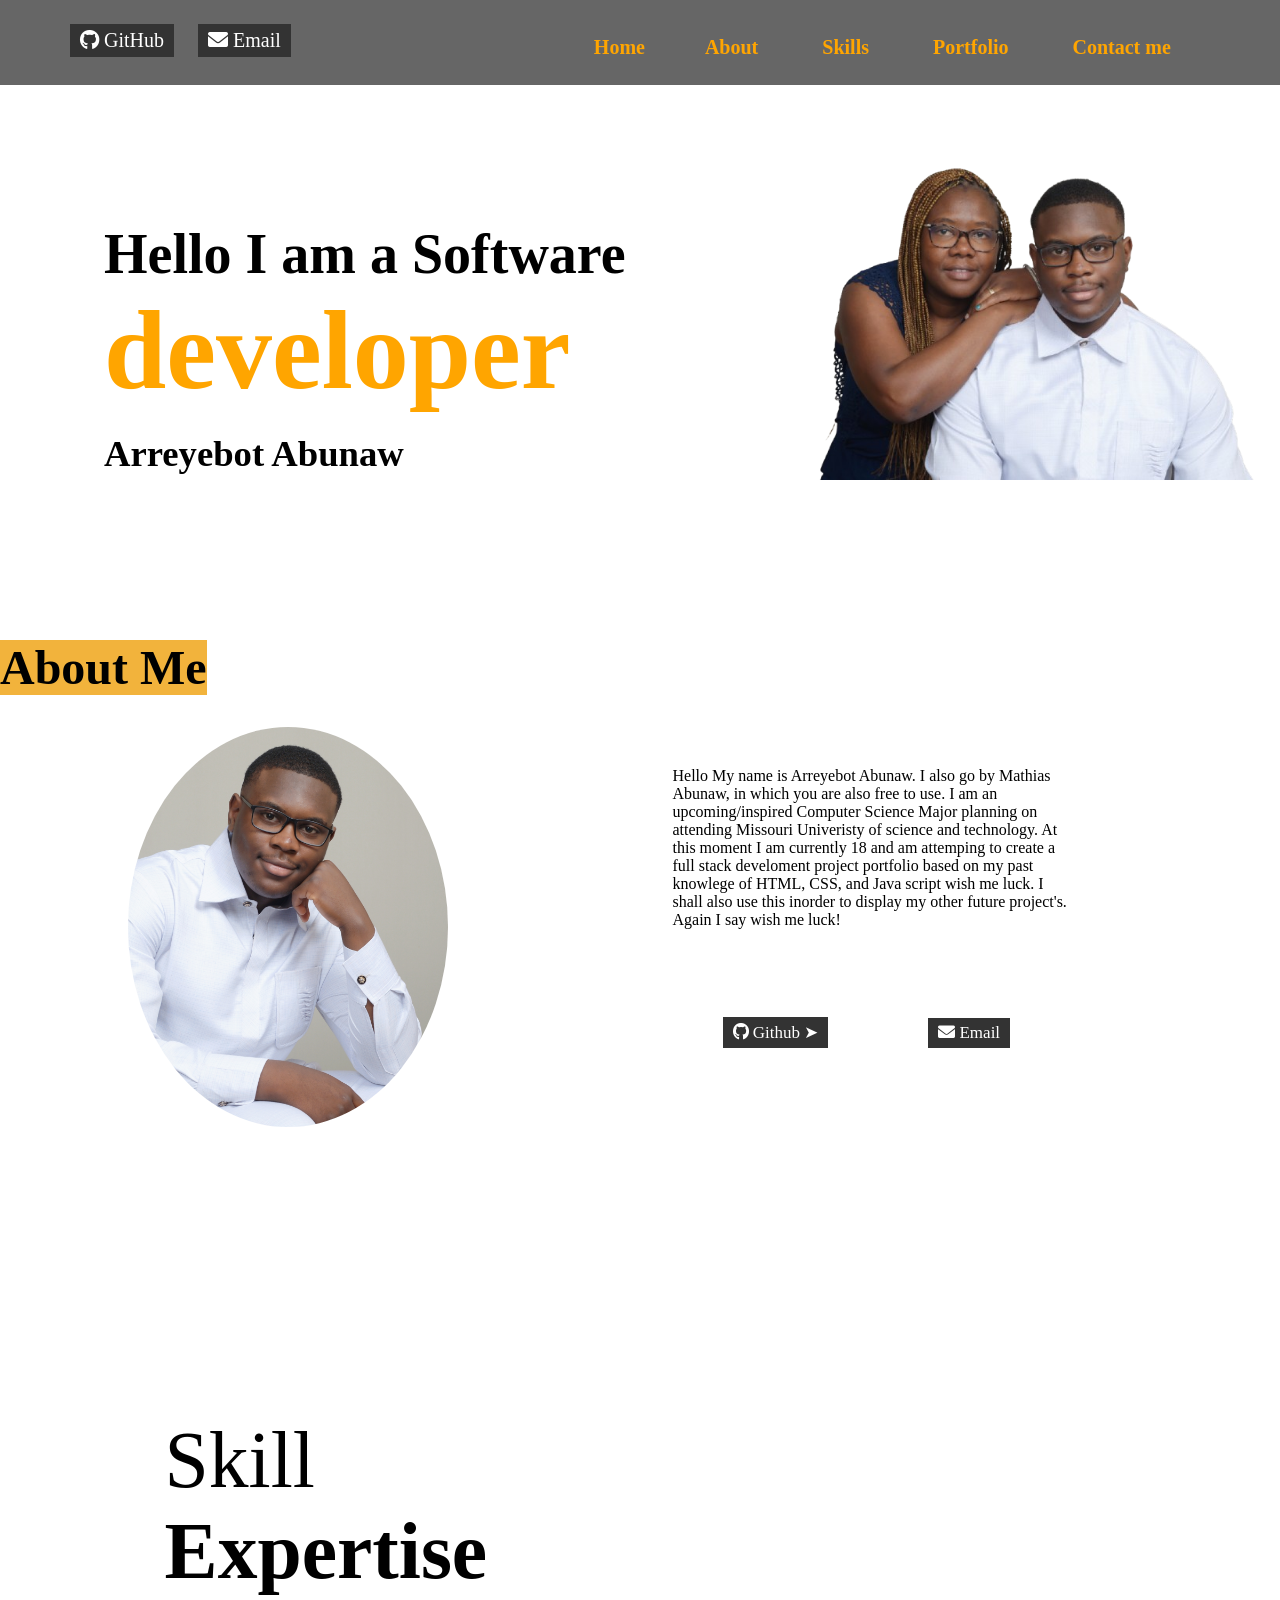
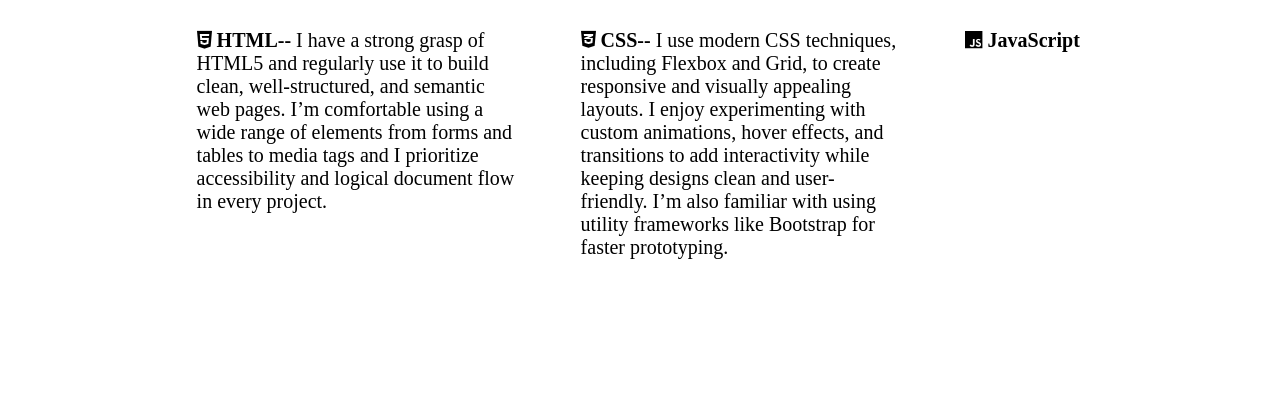
==== Main.html @ c68b88eb "Update" ====
<!DOCTYPE html>
<html lang="eng">
<header>
    <title>Home Page.com</title>
    <meta charset="UTF-8">
    <meta name="viewport" content="width=device-width, initial-scale=1.0">
    <link rel="Stylesheet" href="Stylesheet.css">
    <link rel="stylesheet" href="https://cdnjs.cloudflare.com/ajax/libs/font-awesome/6.0.0/css/all.min.css"> <!---Helps link font awasome to file-->

</header>
<body>
<section id="Intro">
    <!--CREATING MY NAME AND PICTURE-->

    <h1 class="Hello">
        Hello I am a Software  <br>
        <span class="Dev"> developer</span>
        <br> 
        <span class="Name"> Arreyebot Abunaw </span>
        
    </h1>
    <img id= "PersonalPic" src="Personalimg.png" alt="Personal Image of me"> <!--Image has to be inside the project file inorder for it to work-->

</body>
</section>
<!--Creating the Header-->
<body>
    <div id="Headers">
        <nav> <!--This helps link to other pages aka you need this for navigating to other pages-->
            <ul class="Main-Header"> <b>
            <li><a href="http://127.0.0.1:5500/Main.html">Home</a>
            <li><a href="#About2">About</a></li>
            <li><a href="http://127.0.0.1:5500/skill.Portfolio.html">Skills</a></li>
            <li><a href="http://127.0.0.1:5500/skill.Portfolio.html">Portfolio</a></li>
            <li><a href="">Contact me</a></li>
            </b>
    <div class="GitHub">
                <a href="http://127.0.0.1:5500/Main.html" target="_blank" rel="noopener">
                    <i class="fa-brands fa-github"></i>
                    <span>GitHub</span>
                </a>
                <a href="https://mail.google.com/mail/u/0/#inbox?compose=CllgCJqbQcwQWFFNfrJMfXtvzvFCMHwwsMnJhDkDpfLVlqZhbDSSJDcksXRqnrLkkTCdrmrxZHL" target="_blank" rel="noopener">
                    <i class="fa-solid fa-envelope"></i>
                    <span>Email</span>
                </a>

            </div>
        
    </ul>
    </nav>
    </div>
    <!-------------------------Social Media Logos--------------------->
    

    <!------------------------ABOUT ME SECTION----------------->
    
    <div id="about">
        <b> <header id="Aboutme">About Me</header> </b>
        <div class="Wrapper">
            <img id="Image-1" src="SelfImage1.JPG" alt="About me Image">
        <div class="container">
           <p class="Introduction"></p>
                Hello My name is Arreyebot Abunaw. I also go by Mathias Abunaw, in which you are also free to use. I am an upcoming/inspired
                Computer Science Major 
                planning on attending Missouri Univeristy of science and technology. At this moment I am currently 18 and am 
                attemping to create a full stack develoment project portfolio based on my past knowlege of HTML,             
                CSS, and Java script wish me luck. I shall also use this inorder to display my other future project's. Again I say wish me luck!
          </p>
    <section id="About2"></section>
          <a href="" target="_blank" rel="noopener">
            <i class="fa-brands fa-github"></i>
            <span>Github ➤</span>
           <a href="https://mail.google.com/mail/u/0/#inbox?compose=CllgCJqbQcwQWFFNfrJMfXtvzvFCMHwwsMnJhDkDpfLVlqZhbDSSJDcksXRqnrLkkTCdrmrxZHL" target="_blank" rel="noopener">
                    <i class="fa-solid fa-envelope"></i>
                    <span>Email</span>
                </a>
          </div>
    
        </div>
    </div>
</section>


<section >
    <div id="SkillPortfolio">
    <header id="skil"> Skill
        <b>
        <br id="Expertise">Expertise
    </header>
</b>
    <div id="Container">
        <div id="Sk">
            <i class="fa-brands fa-html5"></i><b> HTML--</b>
            I have a strong grasp of HTML5 and regularly use it to build clean,
            well-structured, and semantic web pages. I’m comfortable using a wide
            range of elements from forms and tables to media tags and I prioritize
            accessibility and logical document flow in every project.
        </div>
        <div id="Sk">
            <i class="fa-brands fa-css3-alt"></i><b> CSS--</b>
            I use modern CSS techniques, including Flexbox and Grid, to create 
            responsive and visually appealing layouts. I enjoy experimenting with
             custom animations, hover effects, and transitions to add interactivity 
             while keeping designs clean and user-friendly. I’m also familiar with
              using utility frameworks like Bootstrap for faster prototyping.

</div>
        <div id="Sk">
            <i class="fa-brands fa-js"></i><b> JavaScript</b></div>
        <div id="Sk"><b>ETC</b></div>
        
    </div>
    </div>
</section>
</body>
</html>
</body>
</html>
---- Stylesheet.css ----
/*-------------------------General Page----------------------------*/
#Intro{
    font-size: smaller;
    
}
.Hello{
  font-size:3.5rem;
  position: absolute; /* Allows position to be moved */
  left: 6.5rem;
  top:11rem;

}
.Name{
    font-size: 1cap;
}
.Dev{
    color: orange;
    font-size:200%;
    transition: ease-in 1.5s;
}
html{
    scroll-behavior: smooth;
}
body{
    /*Background image code */
    background-image:
         url("https://images.hdqwalls.com/download/white-cube-pattern-4k-bu-1920x1080.jpg"), url("https://getwallpapers.com/wallpaper/full/d/c/e/170942.jpg");
    background-size:contain,contain;
    background-attachment:scroll,scroll;/* When scrolling background image stays the same */
    background-position: top center, center bottom; /* First image starts from the center to the buton then second image continues from the center to the bottom*/
    height: 2000px; /* Set a height taller than the viewport to allow vertical scrolling */
    margin: 0; /* Remove default margin */
    overflow-x:hidden; /* Hide horizontal overflow to prevent any horizontal scrolling */
    background-repeat: no-repeat, no-repeat;
    
    

}
/* Picture of me and mom */
#PersonalPic{
    width:50cap;
    height:fit-content;/* The hieght will fit to the width of the image */
    position: absolute;
    right: 3cap;
    top: 15cap;


    /*causes Border edges to be rounder */
}


/*Header effects */

nav .Main-Header li{ /*I used Main Header inorder to make sure it only applies to the header section not nothing else */
    display: inline-block; /* This allows the Header List to horizontal */
    list-style: none;
    margin: 10px 20px;
    padding: 10px; /*add space beteen each item aka space within*/
    position: relative;
    left: 40cap;
    font-size: 20px; 
    flex-wrap: wrap; /* Allows wrapping on smaller screens */
}
nav .Main-Header li a{
    color: orange;
    text-decoration: none;
    flex-wrap: wrap;
    display: inline-block; /*Does not work I dont knwo why */
}

nav .Main-Header li a:hover::after{/*this will help create the red line under the header when hovered upon */
    content: "";/* creates empty content */
    width:100%; /*width of the box */
    height:6px; /* height of the box */
    background-color: red;
    position: absolute;
    left: 0;
    bottom: -6px;
    transform: scale(1.2); /*Does not work I dont knwo why */
}

/*------------------------------------Navbar of contacts---------------------*/
nav{
    display: flex;
    justify-content: space-between;
    position: fixed;
    width: 100%;
    height: 85px;
    background:rgba(0, 0, 0, 0.6);
    z-index: 1000; /* Allows the navbar to be infront of all text by putting the prirotiy higher */
}
nav .GitHub a{
    text-decoration: none;
    color: white;
    font-size: 20px;
    margin: 10px;
    top: -65px;
    position: relative;
    left: 20px;
    background-color: #333333;
    padding: 5px 10px;
    display:inline-block; /*: Ensures that the transform property can be applied effectively to inline elements like <a> tags.*/
    transition: transform .3s ease;
}
nav .GitHub a:hover{
    transform: scale(1.2);
}

/*--------------------About Me-------------*/

#Image-1{
    width: 20rem;
    height: fit-content;
    position: relative;
    left: 0rem;
    align-items: center;
    top: 40rem;
    border-radius: 50%;
}
#Aboutme{
    align-items: center;
    font-size: 3rem;
    position: relative;
    top: 38rem;
    left: 7rem;
    background-color: rgba(241, 169, 35, 0.884);
    width: fit-content;
    top: 40rem;
    left: 0px;

}
.Wrapper{
    position: relative;
    top: 2rem;
    padding:0 15px;
    display: flex;
    flex-wrap: wrap;
    align-items: center;
    justify-content: space-around;
    gap: 5rem;
}
.container{
    width: 25rem;
    height: 2rem;
    position: relative;
    top:30rem;
    left: -5rem;
    
}
.Introduction{
    text-wrap: wrap;
    font-family: Impact, Haettenschweiler, 'Arial Narrow Bold', sans-serif;
    
}
.container a{
    top: 2cap;
    position: relative;
    text-decoration:none;
    font-size: 17px;
    color: white;
    background-color: #333333;
    padding: 5px 10px;
    margin: 50px;
    display: inline-block; /*: Ensures that the transform property can be applied effectively to inline elements like <a> tags.*/
    transition: transform 0.3s ease; /*allows a smooth transition from size when I hover */
}
.container a:hover{
    transform: scale(1.2); /* This allows me so that when I go to hover over Github text it does not also effect the email text making it bigger
    Scales the element to 120% of its original size on hover.*/
}
/*                     Skill and experise  */
#SkillPortfolio{
    font-size: 4cap;
    position:relative;
    left: 6cap;
    top:35cap;


}
#skil{
    font-size: 2.9cap;
}
#about{
    position: inherit;

}

/* dia (max-width: 1280px){
    .hello {
        font-size: 2rem;
    }
     .Dev{
        font-size: 2rem; 
    }
     .Name {
        font-size: 2rem;
    }
    nav ul {
        flex-direction: column; 
    }

    nav ul li {
        font-size:1rem;
    }
    #PersonalPic{
    width:50cap;
    height:fit-content;
    right: 3cap;
    top: 15cap;
    border-radius: 50%; /*causes Border edges to be rounder */

#Container{
    display: flex;/* Causes item to appear horizontally */
    position: relative;
    flex-wrap: wrap;
    animation: SlideLeft 20s linear infinite; /*SlideLeft is a keyframes animation name, it will run for 5 secs going linear and repeat infinately  */
    width:max-content;
    
}

#Sk{
position: relative;
width: 20rem;
height: max-content;
background-color: rgba(255, 255, 255, 0.616);
margin: 2rem;
font-size: 20px;

border-radius: 1.5cap;
transition: background-color .3s ease, transform .3 ease;



}
#Container:hover{
    animation-play-state: paused;
}w
#Sk:hover{
    transform: scale(1.2);
    transition: all ease .6s;
    /*background-color: darkgray; */
}
@keyframes SlideLeft{
    from{transform:translateX(-50vw);} /*Translate is apart of the transform function code which allows the item to move along the x axis */
    to{transform: translateX(80vw);}
}
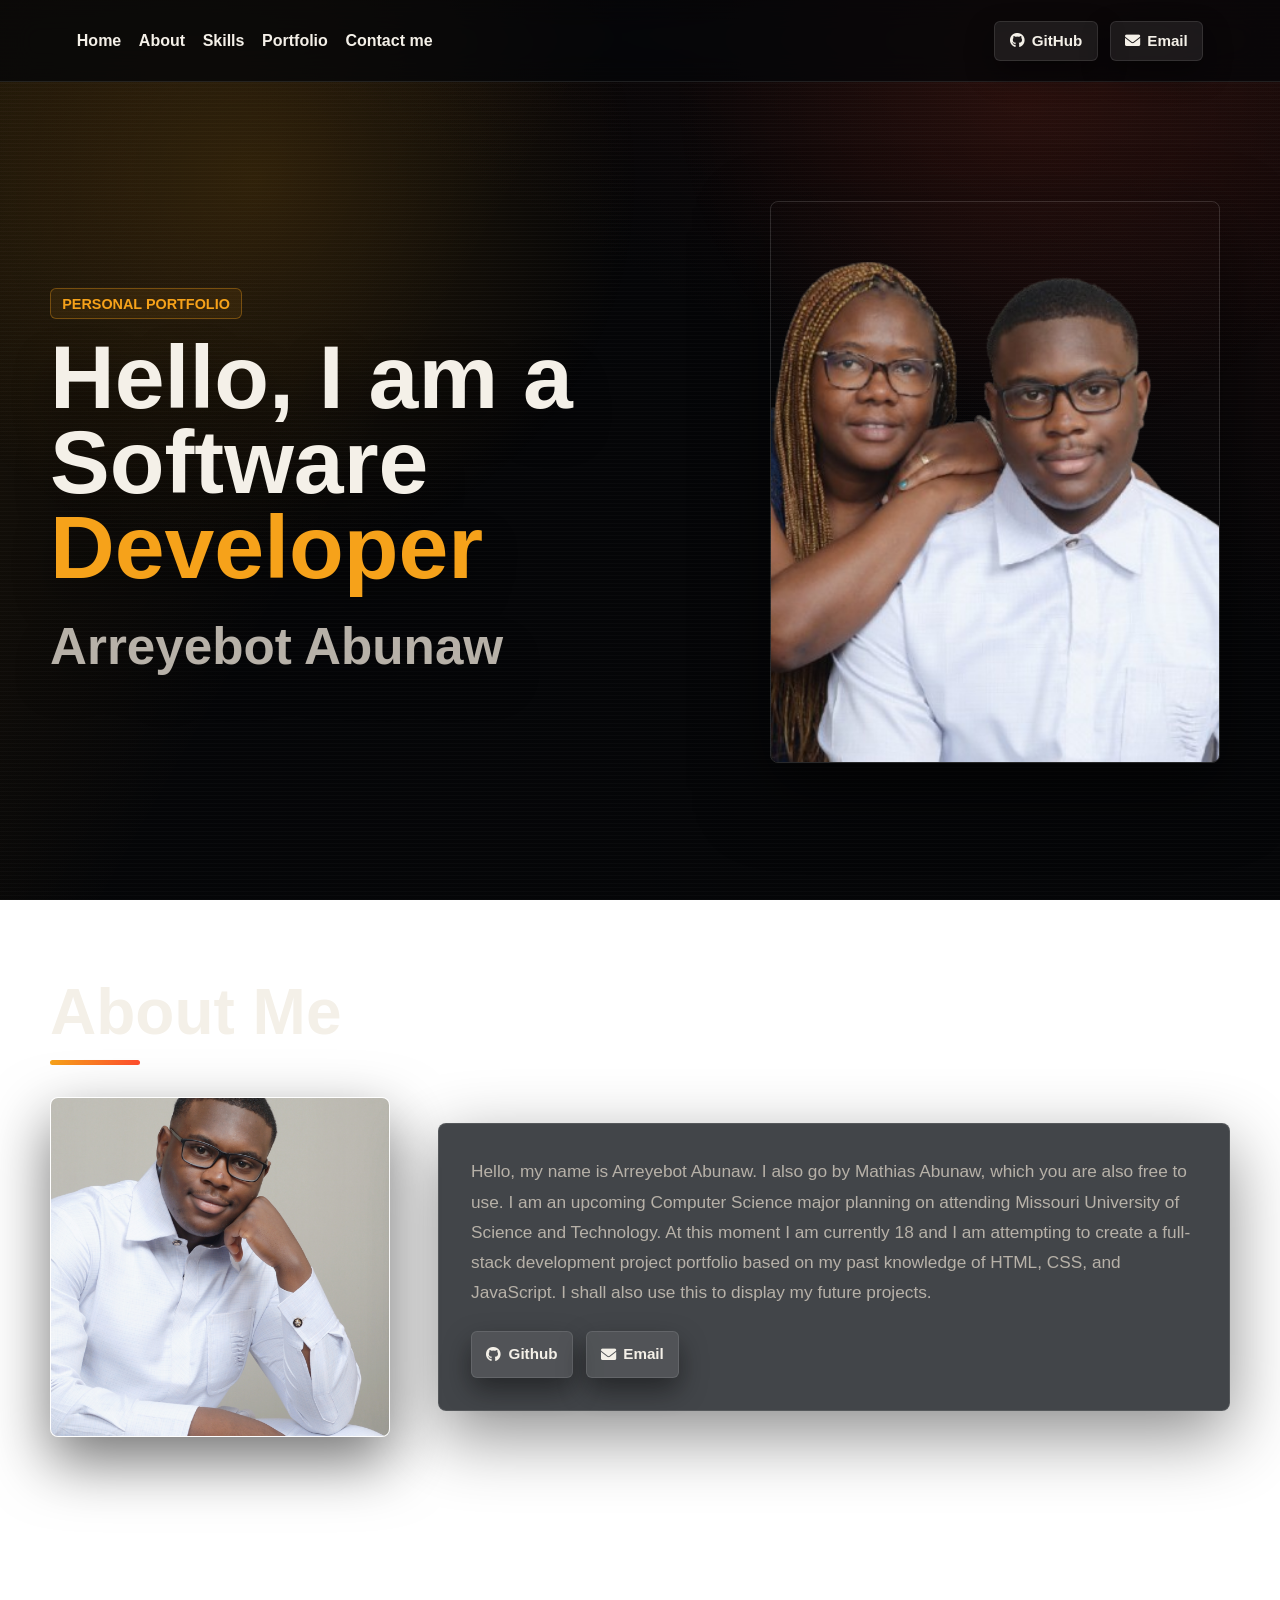
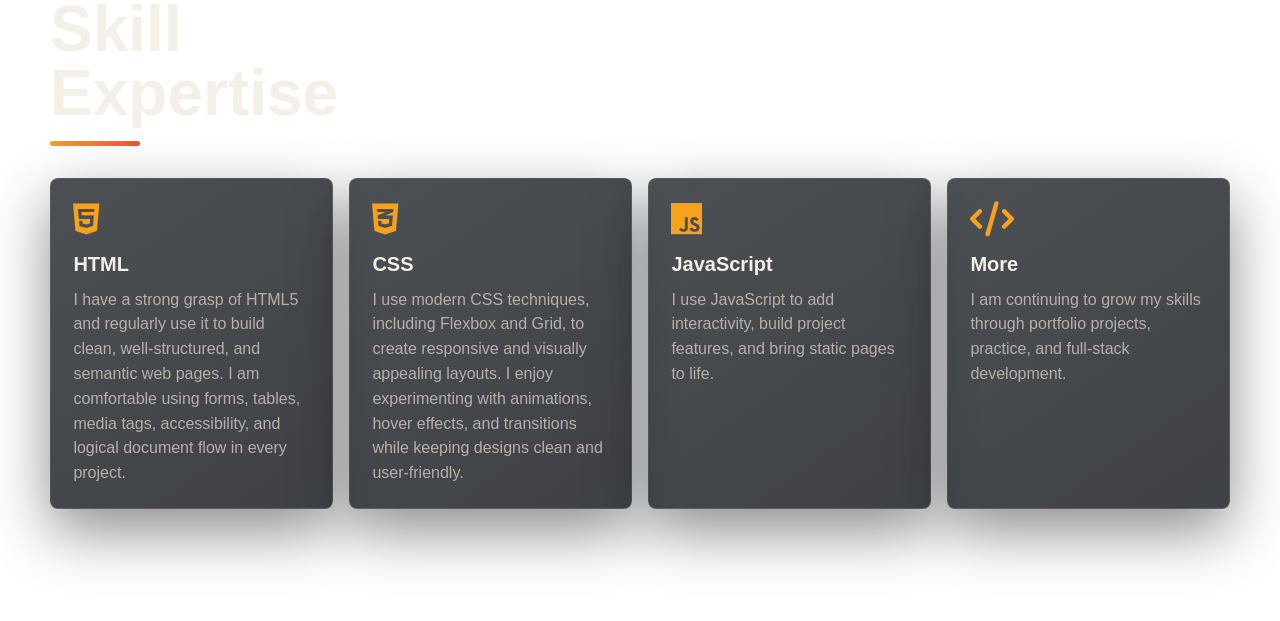
==== commit 4f274411: "Personal website Ui change and multi layout" ====
--- a/Main.html
+++ b/Main.html
@@ -1,41 +1,25 @@
 <!DOCTYPE html>
-<html lang="eng">
-<header>
-    <title>Home Page.com</title>
+<html lang="en">
+<head>
+    <title>Arreyebot Abunaw | Portfolio</title>
     <meta charset="UTF-8">
     <meta name="viewport" content="width=device-width, initial-scale=1.0">
-    <link rel="Stylesheet" href="Stylesheet.css">
-    <link rel="stylesheet" href="https://cdnjs.cloudflare.com/ajax/libs/font-awesome/6.0.0/css/all.min.css"> <!---Helps link font awasome to file-->
+    <link rel="stylesheet" href="Stylesheet.css">
+    <link rel="stylesheet" href="https://cdnjs.cloudflare.com/ajax/libs/font-awesome/6.0.0/css/all.min.css">
+</head>
+<body>
+    <header id="Headers">
+        <nav>
+            <ul class="Main-Header">
+                <li><a href="Main.html">Home</a></li>
+                <li><a href="#About2">About</a></li>
+                <li><a href="skill.Portfolio.html">Skills</a></li>
+                <li><a href="skill.Portfolio.html">Portfolio</a></li>
+                <li><a href="#contact">Contact me</a></li>
+            </ul>
 
-</header>
-<body>
-<section id="Intro">
-    <!--CREATING MY NAME AND PICTURE-->
-
-    <h1 class="Hello">
-        Hello I am a Software  <br>
-        <span class="Dev"> developer</span>
-        <br> 
-        <span class="Name"> Arreyebot Abunaw </span>
-        
-    </h1>
-    <img id= "PersonalPic" src="Personalimg.png" alt="Personal Image of me"> <!--Image has to be inside the project file inorder for it to work-->
-
-</body>
-</section>
-<!--Creating the Header-->
-<body>
-    <div id="Headers">
-        <nav> <!--This helps link to other pages aka you need this for navigating to other pages-->
-            <ul class="Main-Header"> <b>
-            <li><a href="http://127.0.0.1:5500/Main.html">Home</a>
-            <li><a href="#About2">About</a></li>
-            <li><a href="http://127.0.0.1:5500/skill.Portfolio.html">Skills</a></li>
-            <li><a href="http://127.0.0.1:5500/skill.Portfolio.html">Portfolio</a></li>
-            <li><a href="">Contact me</a></li>
-            </b>
-    <div class="GitHub">
-                <a href="http://127.0.0.1:5500/Main.html" target="_blank" rel="noopener">
+            <div class="GitHub" id="contact">
+                <a href="https://github.com/MathiasAbunaw?tab=repositories" target="_blank" rel="noopener">
                     <i class="fa-brands fa-github"></i>
                     <span>GitHub</span>
                 </a>
@@ -43,76 +27,89 @@
                     <i class="fa-solid fa-envelope"></i>
                     <span>Email</span>
                 </a>
+            </div>
+        </nav>
+    </header>
 
+    <main>
+        <section id="Intro">
+            <div class="HeroText">
+                <p class="Eyebrow">Personal portfolio</p>
+                <h1 class="Hello">
+                    Hello, I am a Software<br>
+                    <span class="Dev">Developer</span><br>
+                    <span class="Name">Arreyebot Abunaw</span>
+                </h1>
             </div>
-        
-    </ul>
-    </nav>
-    </div>
-    <!-------------------------Social Media Logos--------------------->
-    
+            <img id="PersonalPic" src="Personalimg.png" alt="Personal image of Arreyebot Abunaw">
+        </section>
 
-    <!------------------------ABOUT ME SECTION----------------->
-    
-    <div id="about">
-        <b> <header id="Aboutme">About Me</header> </b>
-        <div class="Wrapper">
-            <img id="Image-1" src="SelfImage1.JPG" alt="About me Image">
-        <div class="container">
-           <p class="Introduction"></p>
-                Hello My name is Arreyebot Abunaw. I also go by Mathias Abunaw, in which you are also free to use. I am an upcoming/inspired
-                Computer Science Major 
-                planning on attending Missouri Univeristy of science and technology. At this moment I am currently 18 and am 
-                attemping to create a full stack develoment project portfolio based on my past knowlege of HTML,             
-                CSS, and Java script wish me luck. I shall also use this inorder to display my other future project's. Again I say wish me luck!
-          </p>
-    <section id="About2"></section>
-          <a href="" target="_blank" rel="noopener">
-            <i class="fa-brands fa-github"></i>
-            <span>Github ➤</span>
-           <a href="https://mail.google.com/mail/u/0/#inbox?compose=CllgCJqbQcwQWFFNfrJMfXtvzvFCMHwwsMnJhDkDpfLVlqZhbDSSJDcksXRqnrLkkTCdrmrxZHL" target="_blank" rel="noopener">
-                    <i class="fa-solid fa-envelope"></i>
-                    <span>Email</span>
-                </a>
-          </div>
-    
-        </div>
-    </div>
-</section>
+        <section id="About2">
+            <div id="about">
+                <h2 id="Aboutme">About Me</h2>
+                <div class="Wrapper">
+                    <img id="Image-1" src="SelfImage1.JPG" alt="About me image">
+                    <div class="container">
+                        <p class="Introduction">
+                            Hello, my name is Arreyebot Abunaw. I also go by Mathias Abunaw, which you are also free to use.
+                            I am an upcoming Computer Science major planning on attending Missouri University of Science and
+                            Technology. At this moment I am currently 18 and I am attempting to create a full-stack development
+                            project portfolio based on my past knowledge of HTML, CSS, and JavaScript. I shall also use this to
+                            display my future projects.
+                        </p>
 
+                        <div class="ContactLinks">
+                            <a href="https://github.com/MathiasAbunaw?tab=repositories" target="_blank" rel="noopener">
+                                <i class="fa-brands fa-github"></i>
+                                <span>Github</span>
+                            </a>
+                            <a href="https://mail.google.com/mail/u/0/#inbox?compose=CllgCJqbQcwQWFFNfrJMfXtvzvFCMHwwsMnJhDkDpfLVlqZhbDSSJDcksXRqnrLkkTCdrmrxZHL" target="_blank" rel="noopener">
+                                <i class="fa-solid fa-envelope"></i>
+                                <span>Email</span>
+                            </a>
+                        </div>
+                    </div>
+                </div>
+            </div>
+        </section>
 
-<section >
-    <div id="SkillPortfolio">
-    <header id="skil"> Skill
-        <b>
-        <br id="Expertise">Expertise
-    </header>
-</b>
-    <div id="Container">
-        <div id="Sk">
-            <i class="fa-brands fa-html5"></i><b> HTML--</b>
-            I have a strong grasp of HTML5 and regularly use it to build clean,
-            well-structured, and semantic web pages. I’m comfortable using a wide
-            range of elements from forms and tables to media tags and I prioritize
-            accessibility and logical document flow in every project.
-        </div>
-        <div id="Sk">
-            <i class="fa-brands fa-css3-alt"></i><b> CSS--</b>
-            I use modern CSS techniques, including Flexbox and Grid, to create 
-            responsive and visually appealing layouts. I enjoy experimenting with
-             custom animations, hover effects, and transitions to add interactivity 
-             while keeping designs clean and user-friendly. I’m also familiar with
-              using utility frameworks like Bootstrap for faster prototyping.
-
-</div>
-        <div id="Sk">
-            <i class="fa-brands fa-js"></i><b> JavaScript</b></div>
-        <div id="Sk"><b>ETC</b></div>
-        
-    </div>
-    </div>
-</section>
+        <section id="SkillPortfolio">
+            <h2 id="skil">Skill<br>Expertise</h2>
+            <div id="Container">
+                <article class="SkillCard">
+                    <i class="fa-brands fa-html5"></i>
+                    <b>HTML</b>
+                    <p>
+                        I have a strong grasp of HTML5 and regularly use it to build clean, well-structured,
+                        and semantic web pages. I am comfortable using forms, tables, media tags, accessibility,
+                        and logical document flow in every project.
+                    </p>
+                </article>
+                <article class="SkillCard">
+                    <i class="fa-brands fa-css3-alt"></i>
+                    <b>CSS</b>
+                    <p>
+                        I use modern CSS techniques, including Flexbox and Grid, to create responsive and visually
+                        appealing layouts. I enjoy experimenting with animations, hover effects, and transitions while
+                        keeping designs clean and user-friendly.
+                    </p>
+                </article>
+                <article class="SkillCard">
+                    <i class="fa-brands fa-js"></i>
+                    <b>JavaScript</b>
+                    <p>
+                        I use JavaScript to add interactivity, build project features, and bring static pages to life.
+                    </p>
+                </article>
+                <article class="SkillCard">
+                    <i class="fa-solid fa-code"></i>
+                    <b>More</b>
+                    <p>
+                        I am continuing to grow my skills through portfolio projects, practice, and full-stack development.
+                    </p>
+                </article>
+            </div>
+        </section>
+    </main>
 </body>
 </html>
-</body>
-</html>
--- a/Stylesheet.css
+++ b/Stylesheet.css
@@ -1,247 +1,379 @@
 /*-------------------------General Page----------------------------*/
-#Intro{
-    font-size: smaller;
-    
-}
-.Hello{
-  font-size:3.5rem;
-  position: absolute; /* Allows position to be moved */
-  left: 6.5rem;
-  top:11rem;
-
-}
-.Name{
-    font-size: 1cap;
-}
-.Dev{
-    color: orange;
-    font-size:200%;
-    transition: ease-in 1.5s;
-}
-html{
+:root {
+    --page-bg: #050608;
+    --panel-bg: rgba(14, 17, 23, 0.78);
+    --panel-border: rgba(255, 255, 255, 0.1);
+    --text: #f4f0e8;
+    --muted: #b7b1a8;
+    --accent: #f6a21a;
+    --accent-hot: #ff4d2e;
+    --shadow: rgba(0, 0, 0, 0.45);
+}
+
+* {
+    box-sizing: border-box;
+}
+
+html {
     scroll-behavior: smooth;
 }
-body{
-    /*Background image code */
+
+body {
+    position: relative;
+    min-height: 100vh;
+    margin: 0;
+    overflow-x: hidden;
+    color: var(--text);
+    font-family: Arial, Helvetica, sans-serif;
+    background:
+        linear-gradient(120deg, rgba(246, 162, 26, 0.1), transparent 35%),
+        linear-gradient(210deg, rgba(255, 77, 46, 0.08), transparent 40%),
+        linear-gradient(rgba(5, 6, 8, 0.88), rgba(5, 6, 8, 0.94)),
+        url("image/blackimage.jpg");
+    background-size: cover;
+    background-attachment: fixed;
+    background-position: center;
+}
+
+body::before {
+    content: "";
+    position: fixed;
+    inset: 0;
+    pointer-events: none;
+    z-index: 0;
     background-image:
-         url("https://images.hdqwalls.com/download/white-cube-pattern-4k-bu-1920x1080.jpg"), url("https://getwallpapers.com/wallpaper/full/d/c/e/170942.jpg");
-    background-size:contain,contain;
-    background-attachment:scroll,scroll;/* When scrolling background image stays the same */
-    background-position: top center, center bottom; /* First image starts from the center to the buton then second image continues from the center to the bottom*/
-    height: 2000px; /* Set a height taller than the viewport to allow vertical scrolling */
-    margin: 0; /* Remove default margin */
-    overflow-x:hidden; /* Hide horizontal overflow to prevent any horizontal scrolling */
-    background-repeat: no-repeat, no-repeat;
-    
-    
-
-}
-/* Picture of me and mom */
-#PersonalPic{
-    width:50cap;
-    height:fit-content;/* The hieght will fit to the width of the image */
-    position: absolute;
-    right: 3cap;
-    top: 15cap;
-
-
-    /*causes Border edges to be rounder */
-}
-
-
-/*Header effects */
-
-nav .Main-Header li{ /*I used Main Header inorder to make sure it only applies to the header section not nothing else */
-    display: inline-block; /* This allows the Header List to horizontal */
+        radial-gradient(circle at 20% 20%, rgba(246, 162, 26, 0.14), transparent 24rem),
+        radial-gradient(circle at 80% 10%, rgba(255, 77, 46, 0.1), transparent 22rem),
+        repeating-linear-gradient(0deg, rgba(255, 255, 255, 0.025) 0 1px, transparent 1px 4px);
+}
+
+main {
+    position: relative;
+    z-index: 1;
+    width: min(1180px, calc(100% - 40px));
+    margin: 0 auto;
+}
+
+/*-------------------------Navigation----------------------------*/
+nav {
+    position: fixed;
+    top: 0;
+    left: 0;
+    z-index: 1000;
+    display: flex;
+    align-items: center;
+    justify-content: space-between;
+    width: 100%;
+    min-height: 82px;
+    padding: 0 6vw;
+    background: rgba(5, 6, 8, 0.78);
+    border-bottom: 1px solid var(--panel-border);
+    backdrop-filter: blur(16px);
+}
+
+.Main-Header {
+    display: flex;
+    align-items: center;
+    gap: 1.1rem;
+    padding: 0;
+    margin: 0;
     list-style: none;
-    margin: 10px 20px;
-    padding: 10px; /*add space beteen each item aka space within*/
+    flex-wrap: wrap;
+}
+
+nav .Main-Header li a {
     position: relative;
-    left: 40cap;
-    font-size: 20px; 
-    flex-wrap: wrap; /* Allows wrapping on smaller screens */
-}
-nav .Main-Header li a{
-    color: orange;
+    display: inline-block;
+    color: var(--text);
     text-decoration: none;
-    flex-wrap: wrap;
-    display: inline-block; /*Does not work I dont knwo why */
-}
-
-nav .Main-Header li a:hover::after{/*this will help create the red line under the header when hovered upon */
-    content: "";/* creates empty content */
-    width:100%; /*width of the box */
-    height:6px; /* height of the box */
-    background-color: red;
+    font-size: 1rem;
+    font-weight: 700;
+    letter-spacing: 0;
+    transition: color 0.25s ease;
+}
+
+nav .Main-Header li a::after {
+    content: "";
     position: absolute;
     left: 0;
-    bottom: -6px;
-    transform: scale(1.2); /*Does not work I dont knwo why */
-}
-
-/*------------------------------------Navbar of contacts---------------------*/
-nav{
+    bottom: -8px;
+    width: 100%;
+    height: 3px;
+    background: linear-gradient(90deg, var(--accent), var(--accent-hot));
+    transform: scaleX(0);
+    transform-origin: left;
+    transition: transform 0.25s ease;
+}
+
+nav .Main-Header li a:hover {
+    color: var(--accent);
+}
+
+nav .Main-Header li a:hover::after {
+    transform: scaleX(1);
+}
+
+nav .GitHub {
     display: flex;
-    justify-content: space-between;
-    position: fixed;
+    align-items: center;
+    gap: 0.75rem;
+}
+
+nav .GitHub a,
+.container a {
+    display: inline-flex;
+    align-items: center;
+    gap: 0.45rem;
+    min-height: 40px;
+    padding: 0.55rem 0.9rem;
+    color: var(--text);
+    text-decoration: none;
+    font-size: 0.95rem;
+    font-weight: 700;
+    background: rgba(255, 255, 255, 0.08);
+    border: 1px solid var(--panel-border);
+    border-radius: 6px;
+    box-shadow: 0 12px 28px var(--shadow);
+    transition: transform 0.25s ease, border-color 0.25s ease, background 0.25s ease;
+}
+
+nav .GitHub a:hover,
+.container a:hover {
+    transform: translateY(-2px);
+    border-color: rgba(246, 162, 26, 0.7);
+    background: rgba(246, 162, 26, 0.16);
+}
+
+/*-------------------------Intro----------------------------*/
+#Intro {
+    min-height: 100vh;
+    display: grid;
+    grid-template-columns: 1fr minmax(280px, 460px);
+    align-items: center;
+    gap: 3rem;
+    padding: 8rem 0 4rem;
+}
+
+.HeroText {
+    max-width: 680px;
+}
+
+.Eyebrow {
+    width: fit-content;
+    margin: 0 0 1rem;
+    padding: 0.4rem 0.7rem;
+    color: var(--accent);
+    font-size: 0.9rem;
+    font-weight: 800;
+    text-transform: uppercase;
+    letter-spacing: 0;
+    border: 1px solid rgba(246, 162, 26, 0.35);
+    border-radius: 6px;
+    background: rgba(246, 162, 26, 0.08);
+}
+
+.Hello {
+    margin: 0;
+    font-size: clamp(2.4rem, 7vw, 5.8rem);
+    line-height: 0.95;
+    text-shadow: 0 18px 40px var(--shadow);
+}
+
+.Name {
+    display: inline-block;
+    margin-top: 0.35rem;
+    color: var(--muted);
+    font-size: clamp(1.6rem, 4vw, 3.5rem);
+}
+
+.Dev {
+    color: var(--accent);
+    transition: color 0.4s ease;
+}
+
+.Dev:hover {
+    color: var(--accent-hot);
+}
+
+#PersonalPic {
+    width: min(100%, 450px);
+    aspect-ratio: 4 / 5;
+    object-fit: cover;
+    border-radius: 8px;
+    border: 1px solid rgba(255, 255, 255, 0.14);
+    box-shadow: 0 28px 70px rgba(0, 0, 0, 0.55);
+}
+
+/*--------------------About Me-------------*/
+#About2,
+#SkillPortfolio {
+    scroll-margin-top: 110px;
+}
+
+#about {
+    padding: 5rem 0 6rem;
+}
+
+#Aboutme,
+#skil {
+    margin: 0 0 2rem;
+    color: var(--text);
+    font-size: clamp(2.2rem, 5vw, 4rem);
+    line-height: 1;
+}
+
+#Aboutme::after,
+#skil::after {
+    content: "";
+    display: block;
+    width: 90px;
+    height: 5px;
+    margin-top: 1rem;
+    background: linear-gradient(90deg, var(--accent), var(--accent-hot));
+    border-radius: 999px;
+}
+
+.Wrapper {
+    display: grid;
+    grid-template-columns: minmax(240px, 340px) 1fr;
+    align-items: center;
+    gap: 3rem;
+}
+
+#Image-1 {
     width: 100%;
-    height: 85px;
-    background:rgba(0, 0, 0, 0.6);
-    z-index: 1000; /* Allows the navbar to be infront of all text by putting the prirotiy higher */
-}
-nav .GitHub a{
-    text-decoration: none;
-    color: white;
-    font-size: 20px;
-    margin: 10px;
-    top: -65px;
-    position: relative;
-    left: 20px;
-    background-color: #333333;
-    padding: 5px 10px;
-    display:inline-block; /*: Ensures that the transform property can be applied effectively to inline elements like <a> tags.*/
-    transition: transform .3s ease;
-}
-nav .GitHub a:hover{
-    transform: scale(1.2);
-}
-
-/*--------------------About Me-------------*/
-
-#Image-1{
-    width: 20rem;
-    height: fit-content;
-    position: relative;
-    left: 0rem;
-    align-items: center;
-    top: 40rem;
-    border-radius: 50%;
-}
-#Aboutme{
-    align-items: center;
-    font-size: 3rem;
-    position: relative;
-    top: 38rem;
-    left: 7rem;
-    background-color: rgba(241, 169, 35, 0.884);
-    width: fit-content;
-    top: 40rem;
-    left: 0px;
-
-}
-.Wrapper{
-    position: relative;
-    top: 2rem;
-    padding:0 15px;
+    aspect-ratio: 1;
+    object-fit: cover;
+    border-radius: 8px;
+    border: 1px solid rgba(255, 255, 255, 0.14);
+    box-shadow: 0 24px 60px rgba(0, 0, 0, 0.55);
+}
+
+.container {
+    padding: 2rem;
+    color: var(--muted);
+    font-size: 1.08rem;
+    line-height: 1.75;
+    background: var(--panel-bg);
+    border: 1px solid var(--panel-border);
+    border-radius: 8px;
+    box-shadow: 0 24px 70px var(--shadow);
+}
+
+.Introduction {
+    margin: 0;
+}
+
+.ContactLinks {
     display: flex;
+    gap: 0.8rem;
     flex-wrap: wrap;
-    align-items: center;
-    justify-content: space-around;
-    gap: 5rem;
-}
-.container{
-    width: 25rem;
-    height: 2rem;
-    position: relative;
-    top:30rem;
-    left: -5rem;
-    
-}
-.Introduction{
-    text-wrap: wrap;
-    font-family: Impact, Haettenschweiler, 'Arial Narrow Bold', sans-serif;
-    
-}
-.container a{
-    top: 2cap;
-    position: relative;
-    text-decoration:none;
-    font-size: 17px;
-    color: white;
-    background-color: #333333;
-    padding: 5px 10px;
-    margin: 50px;
-    display: inline-block; /*: Ensures that the transform property can be applied effectively to inline elements like <a> tags.*/
-    transition: transform 0.3s ease; /*allows a smooth transition from size when I hover */
-}
-.container a:hover{
-    transform: scale(1.2); /* This allows me so that when I go to hover over Github text it does not also effect the email text making it bigger
-    Scales the element to 120% of its original size on hover.*/
-}
-/*                     Skill and experise  */
-#SkillPortfolio{
-    font-size: 4cap;
-    position:relative;
-    left: 6cap;
-    top:35cap;
-
-
-}
-#skil{
-    font-size: 2.9cap;
-}
-#about{
-    position: inherit;
-
-}
-
-/* dia (max-width: 1280px){
-    .hello {
-        font-size: 2rem;
-    }
-     .Dev{
-        font-size: 2rem; 
-    }
-     .Name {
-        font-size: 2rem;
-    }
-    nav ul {
-        flex-direction: column; 
-    }
-
-    nav ul li {
-        font-size:1rem;
-    }
-    #PersonalPic{
-    width:50cap;
-    height:fit-content;
-    right: 3cap;
-    top: 15cap;
-    border-radius: 50%; /*causes Border edges to be rounder */
-
-#Container{
-    display: flex;/* Causes item to appear horizontally */
-    position: relative;
-    flex-wrap: wrap;
-    animation: SlideLeft 20s linear infinite; /*SlideLeft is a keyframes animation name, it will run for 5 secs going linear and repeat infinately  */
-    width:max-content;
-    
-}
-
-#Sk{
-position: relative;
-width: 20rem;
-height: max-content;
-background-color: rgba(255, 255, 255, 0.616);
-margin: 2rem;
-font-size: 20px;
-
-border-radius: 1.5cap;
-transition: background-color .3s ease, transform .3 ease;
-
-
-
-}
-#Container:hover{
-    animation-play-state: paused;
-}w
-#Sk:hover{
-    transform: scale(1.2);
-    transition: all ease .6s;
-    /*background-color: darkgray; */
-}
-@keyframes SlideLeft{
-    from{transform:translateX(-50vw);} /*Translate is apart of the transform function code which allows the item to move along the x axis */
-    to{transform: translateX(80vw);}
-}
-
+    margin-top: 1.5rem;
+}
+
+/*---------------------Skill and expertise---------------------*/
+#SkillPortfolio {
+    padding: 4rem 0 7rem;
+}
+
+#Container {
+    display: grid;
+    grid-template-columns: repeat(4, minmax(220px, 1fr));
+    gap: 1rem;
+}
+
+.SkillCard {
+    min-height: 260px;
+    padding: 1.4rem;
+    color: var(--muted);
+    background:
+        linear-gradient(145deg, rgba(255, 255, 255, 0.1), rgba(255, 255, 255, 0.03)),
+        rgba(13, 16, 22, 0.82);
+    border: 1px solid var(--panel-border);
+    border-radius: 8px;
+    box-shadow: 0 22px 60px var(--shadow);
+    transition: transform 0.25s ease, border-color 0.25s ease, background 0.25s ease;
+}
+
+.SkillCard:hover {
+    transform: translateY(-8px);
+    border-color: rgba(246, 162, 26, 0.55);
+    background:
+        linear-gradient(145deg, rgba(246, 162, 26, 0.14), rgba(255, 77, 46, 0.05)),
+        rgba(13, 16, 22, 0.92);
+}
+
+.SkillCard i {
+    display: block;
+    margin-bottom: 1rem;
+    color: var(--accent);
+    font-size: 2.2rem;
+}
+
+.SkillCard b {
+    display: block;
+    margin-bottom: 0.75rem;
+    color: var(--text);
+    font-size: 1.25rem;
+}
+
+.SkillCard p {
+    margin: 0;
+    line-height: 1.55;
+}
+
+@media (max-width: 900px) {
+    nav {
+        align-items: flex-start;
+        flex-direction: column;
+        gap: 0.8rem;
+        padding: 1rem 1.25rem;
+    }
+
+    #Intro,
+    .Wrapper {
+        grid-template-columns: 1fr;
+    }
+
+    #Intro {
+        padding-top: 11rem;
+    }
+
+    #PersonalPic {
+        width: min(100%, 380px);
+    }
+
+    #Container {
+        grid-template-columns: repeat(2, minmax(220px, 1fr));
+    }
+}
+
+@media (max-width: 560px) {
+    main {
+        width: min(100% - 28px, 1180px);
+    }
+
+    .Main-Header,
+    nav .GitHub,
+    .ContactLinks {
+        gap: 0.55rem;
+    }
+
+    nav .Main-Header li a,
+    nav .GitHub a,
+    .container a {
+        font-size: 0.88rem;
+    }
+
+    #Intro {
+        padding-top: 13rem;
+    }
+
+    .container {
+        padding: 1.25rem;
+    }
+
+    #Container {
+        grid-template-columns: 1fr;
+    }
+}
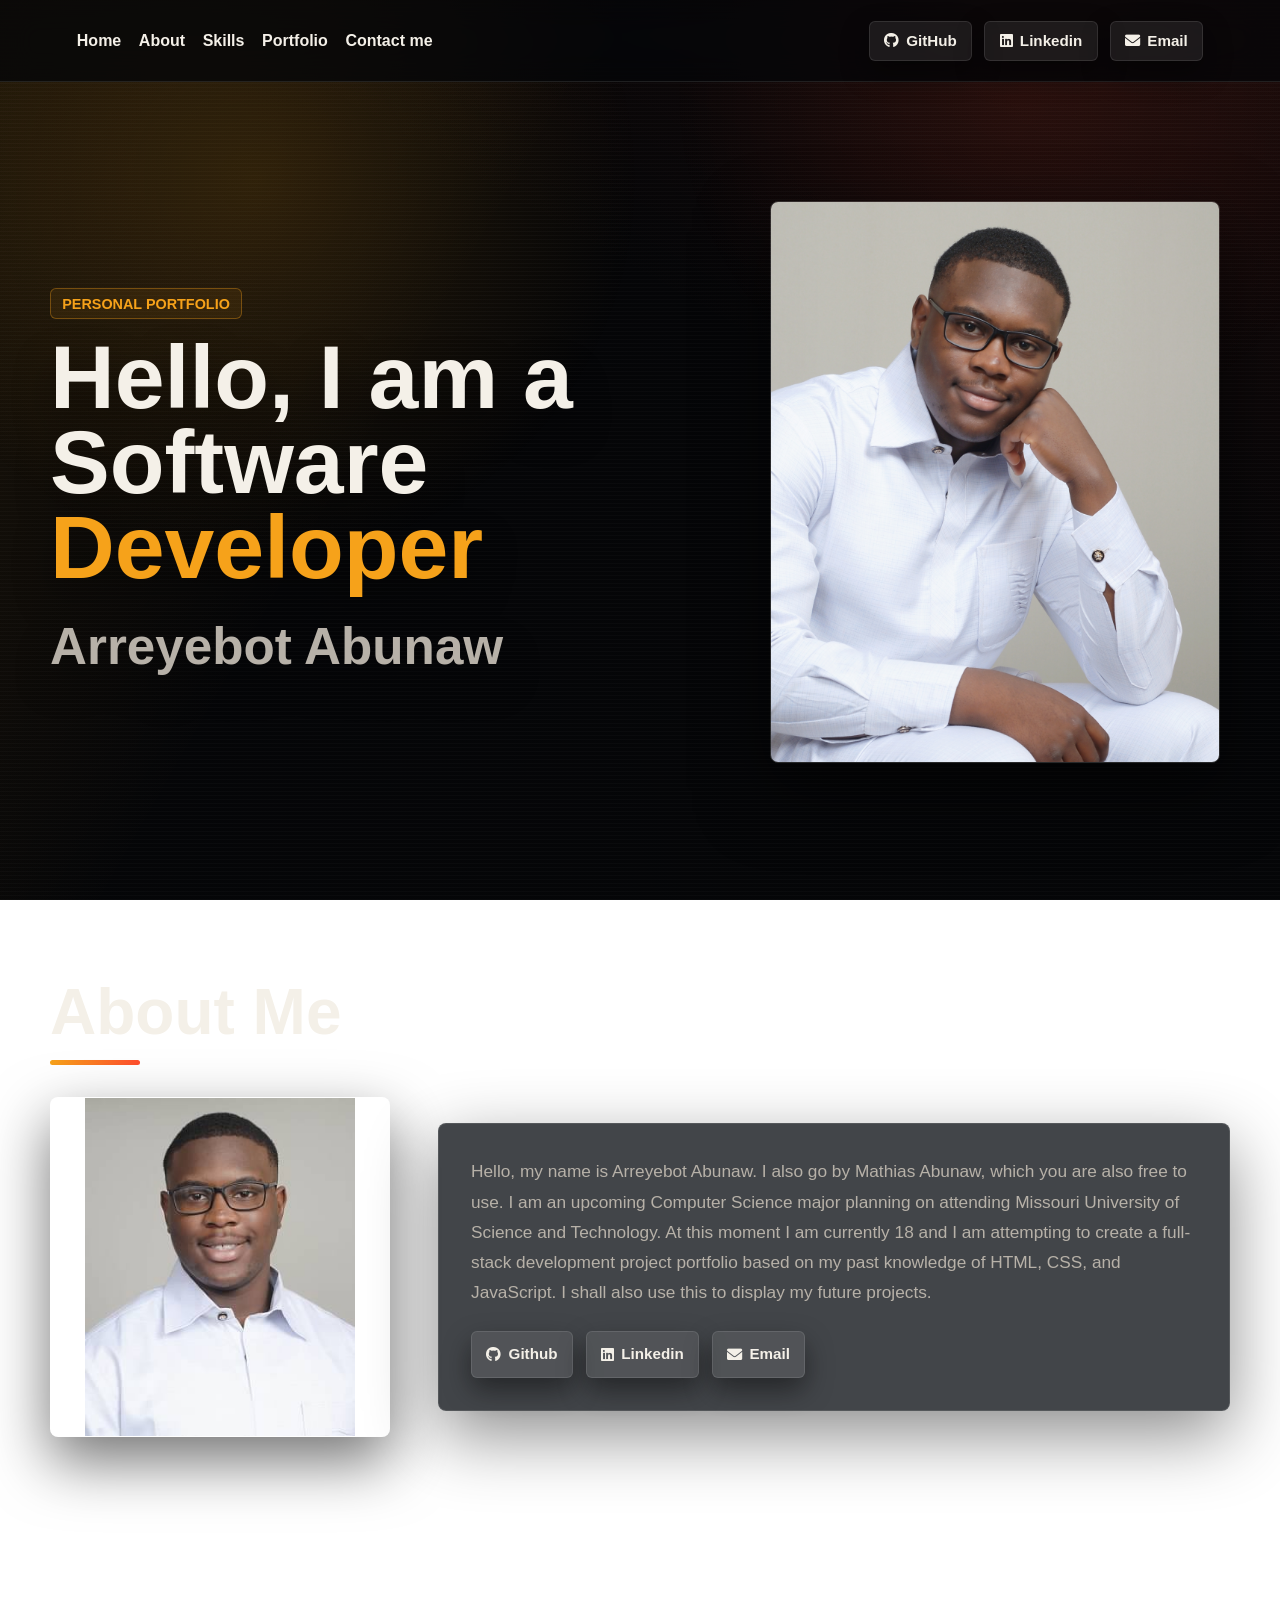
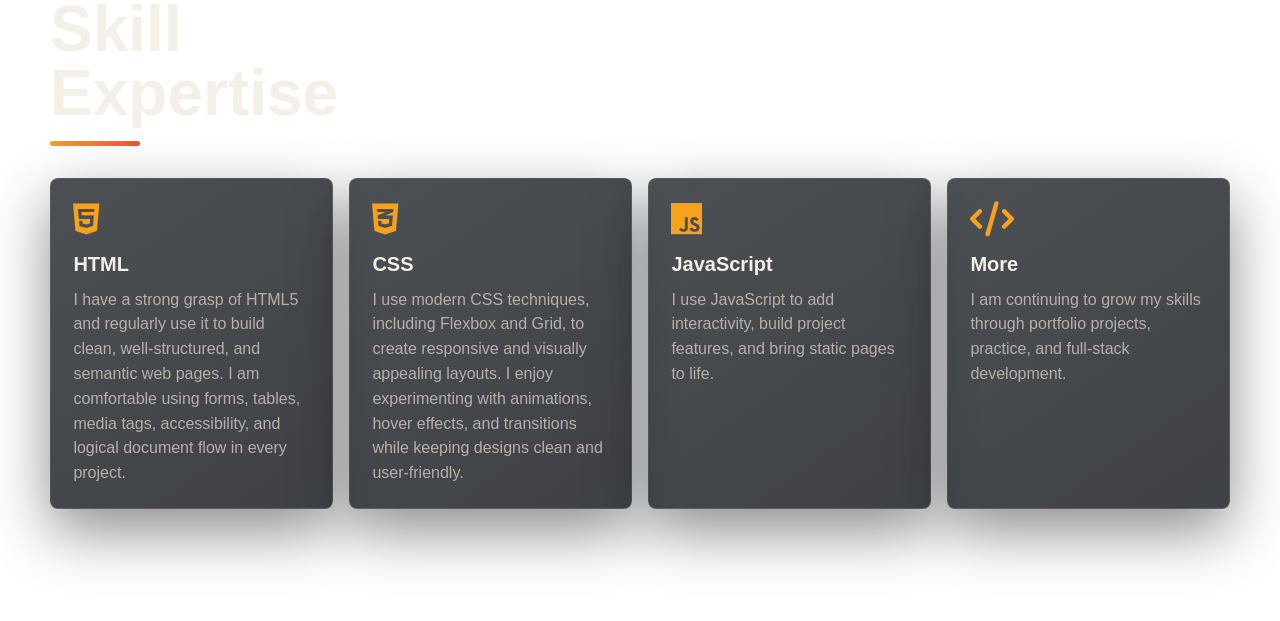
==== commit 7b0ffe48: "New images added for better viewing" ====
--- a/Main.html
+++ b/Main.html
@@ -23,6 +23,10 @@
                     <i class="fa-brands fa-github"></i>
                     <span>GitHub</span>
                 </a>
+                <a href="https://www.linkedin.com/in/arreyebotabunaw/" target="_blank" rel="noopener">
+                    <i class="fa-brands fa-linkedin"></i>
+                    <span>Linkedin</span>
+                </a>
                 <a href="https://mail.google.com/mail/u/0/#inbox?compose=CllgCJqbQcwQWFFNfrJMfXtvzvFCMHwwsMnJhDkDpfLVlqZhbDSSJDcksXRqnrLkkTCdrmrxZHL" target="_blank" rel="noopener">
                     <i class="fa-solid fa-envelope"></i>
                     <span>Email</span>
@@ -41,14 +45,14 @@
                     <span class="Name">Arreyebot Abunaw</span>
                 </h1>
             </div>
-            <img id="PersonalPic" src="Personalimg.png" alt="Personal image of Arreyebot Abunaw">
+            <img id="PersonalPic" src="SelfImage1.JPG" alt="Personal image of Arreyebot Abunaw">
         </section>
 
         <section id="About2">
             <div id="about">
                 <h2 id="Aboutme">About Me</h2>
                 <div class="Wrapper">
-                    <img id="Image-1" src="SelfImage1.JPG" alt="About me image">
+                    <img id="Image-1" src="Personalimg.jpg" alt="About me image">
                     <div class="container">
                         <p class="Introduction">
                             Hello, my name is Arreyebot Abunaw. I also go by Mathias Abunaw, which you are also free to use.
@@ -63,7 +67,11 @@
                                 <i class="fa-brands fa-github"></i>
                                 <span>Github</span>
                             </a>
-                            <a href="https://mail.google.com/mail/u/0/#inbox?compose=CllgCJqbQcwQWFFNfrJMfXtvzvFCMHwwsMnJhDkDpfLVlqZhbDSSJDcksXRqnrLkkTCdrmrxZHL" target="_blank" rel="noopener">
+                            <a href="https://www.linkedin.com/in/arreyebotabunaw/" target="_blank" rel="noopener">
+                                <i class="fa-brands fa-linkedin"></i>
+                                <span>Linkedin</span>
+                            </a>
+                                <a href="https://mail.google.com/mail/u/0/#inbox?compose=CllgCJqbQcwQWFFNfrJMfXtvzvFCMHwwsMnJhDkDpfLVlqZhbDSSJDcksXRqnrLkkTCdrmrxZHL" target="_blank" rel="noopener">
                                 <i class="fa-solid fa-envelope"></i>
                                 <span>Email</span>
                             </a>
--- a/Stylesheet.css
+++ b/Stylesheet.css
@@ -243,7 +243,7 @@
 #Image-1 {
     width: 100%;
     aspect-ratio: 1;
-    object-fit: cover;
+    object-fit: contain;
     border-radius: 8px;
     border: 1px solid rgba(255, 255, 255, 0.14);
     box-shadow: 0 24px 60px rgba(0, 0, 0, 0.55);
